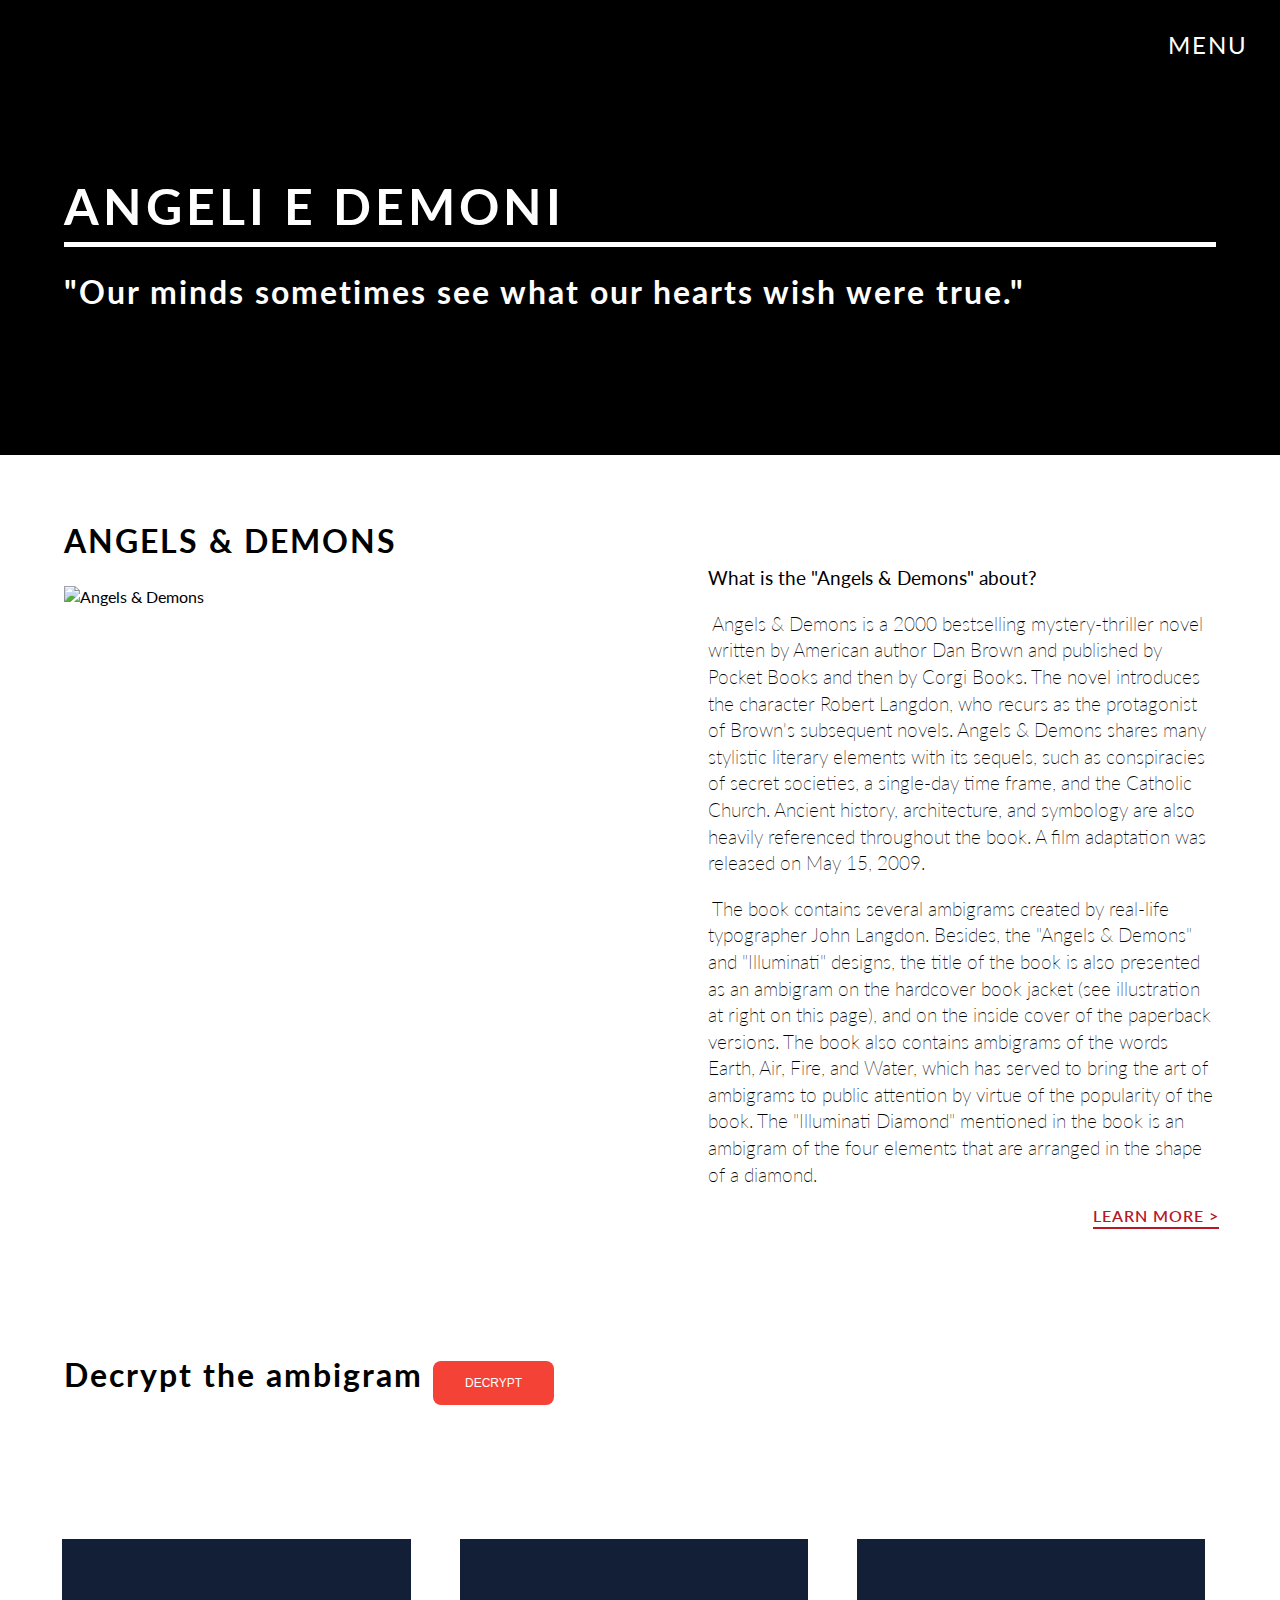
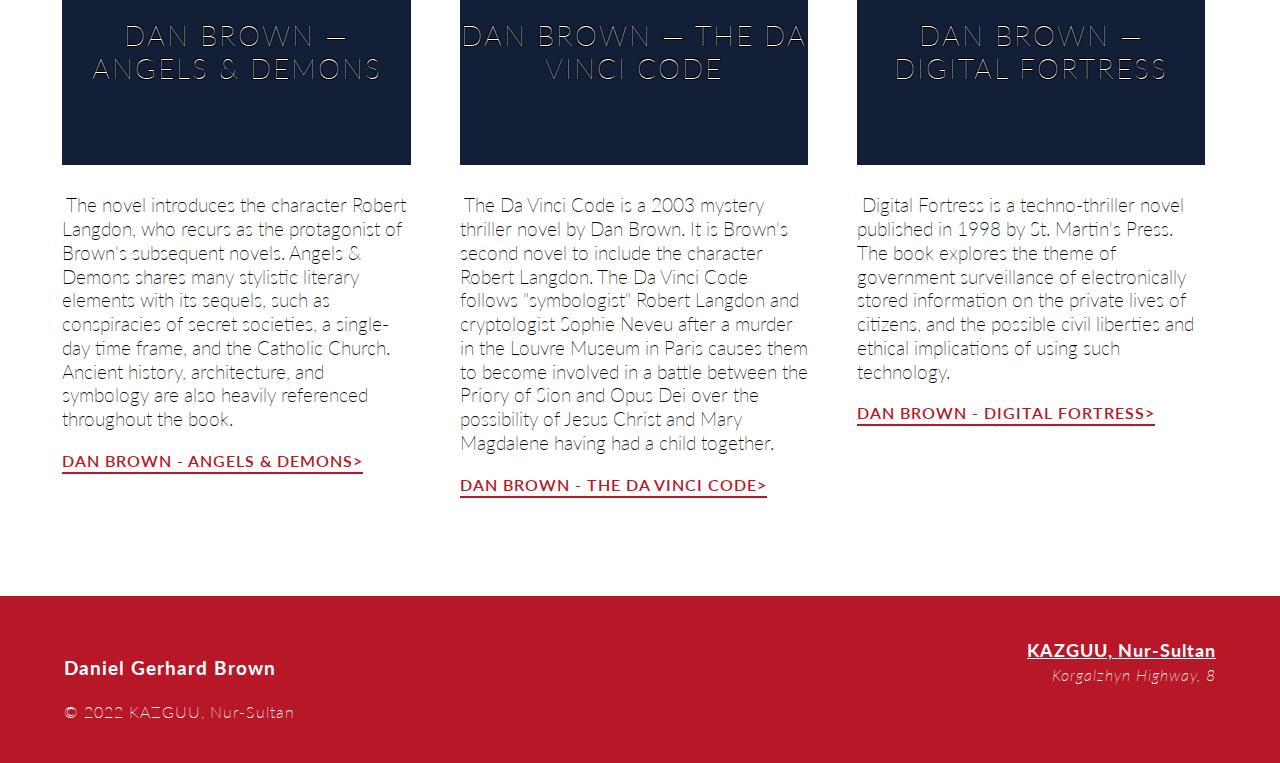
==== Angels&Demons.html @ 411c34a1 "First Commit!" ====
<!DOCTYPE html>
<html lang="en" charset="UTF-8">
<head>
    <title>Angels & Demons</title>
    <link rel="shortcut icon" href="angels&demons_fav.ico">
    <link type="text/css" rel="stylesheet" href="Dan.css" media="all"/>
    <script type="text/javascript" src="Dan.js"></script>
    <meta name="viewport" content="width=device-width, initial-scale=1">
</head>
<body>
<div id="mySidenav" class="sidenav">
    <a href="javascript:void(0)" class="closebtn" onclick="closeNav()">&times;</a>
    <a href="DanBrownMainPage.html">Home</a>
    <a href="Biography.html">Biography</a>
    <a href="Works.html">Works</a>
</div>
<a id="menu" onclick="openNav()" href="#"> menu</a>
<div>
    <header id="angels">
        <h1>Angeli e Demoni</h1>
        <h2>"Our minds sometimes see what our hearts wish were true."</h2>
    </header>

    <section id="introduction">
        <h2>Angels & Demons</h2>
        <img src="https://img.wallpapersafari.com/desktop/1280/1024/17/72/XQzYSm.jpg" alt="Angels & Demons"/>
        <div id="intro">
            <p><strong>What is the "Angels & Demons" about?</strong></p>
            <p>&nbsp;Angels & Demons is a 2000 bestselling mystery-thriller novel written by American author Dan Brown and
                published by Pocket Books and then by Corgi Books. The novel introduces the character Robert Langdon,
                who recurs as the protagonist of Brown's subsequent novels. Angels & Demons shares many stylistic
                literary elements with its sequels, such as conspiracies of secret societies, a single-day time frame,
                and the Catholic Church. Ancient history, architecture, and symbology are also heavily referenced
                throughout the book. A film adaptation was released on May 15, 2009.</p>

            <p>&nbsp;The book contains several ambigrams created by real-life typographer John Langdon. Besides, the "Angels
                & Demons" and "Illuminati" designs, the title of the book is also presented as an ambigram on the
                hardcover book jacket (see illustration at right on this page), and on the inside cover of the paperback
                versions. The book also contains ambigrams of the words Earth, Air, Fire, and Water, which has served to
                bring the art of ambigrams to public attention by virtue of the popularity of the book. The
                "Illuminati Diamond" mentioned in the book is an ambigram of the four elements that are arranged in the
                shape of a diamond.</p>
            <p><a class="cta" href="https://en.wikipedia.org/wiki/Angels_%26_Demons" target="_blank">Learn More &gt;</a></p></div>
    </section>

    <section>
        <h2>Decrypt the ambigram <button class="button" onclick="show()">DECRYPT</button></h2>
        <div id="imgShow" style="display: none">
            <img src="https://i.pinimg.com/originals/bc/9d/39/bc9d3971d383756335f5eeb62fc30649.jpg" alt="Illuminati" width="200px" style="padding-left: 100px">
            <img src="https://www.johnlangdon.net/wp-content/uploads/2013/12/Earth-Air-Fire-Water_JohnLangdon.gif" alt="earthAirFireWater" width="500px" style="position: absolute; padding-left: 300px">
        </div>
    </section>
    <section id="tiles">
        <div class="tile">
            <a href="Angels&Demons.html">
                <div class="img" style="background:#131f37 url(https://images-na.ssl-images-amazon.com/images/I/91Mt-Ev4OlL.jpg) center no-repeat;">
                    <h3>Dan Brown &mdash; Angels & Demons</h3>
                </div>
            </a>
            <p>&nbsp;The novel introduces the character Robert Langdon, who recurs as the protagonist of Brown's subsequent
                novels. Angels & Demons shares many stylistic literary elements with its sequels, such as conspiracies
                of secret societies, a single-day time frame, and the Catholic Church. Ancient history, architecture,
                and
                symbology are also heavily referenced throughout the book.</p>
            <a class="cta" href="Angels&Demons.html">Dan Brown - Angels & Demons></a>
        </div>

        <div class="tile">
            <a href="TheDaVinciCode.html">
                <div class="img" style="background:#131f37 url(https://images-na.ssl-images-amazon.com/images/I/A15FFg6aNLL.jpg) center no-repeat;">
                    <h3>Dan Brown &mdash; The Da Vinci Code</h3>
                </div>
            </a>
            <p>&nbsp;The Da Vinci Code is a 2003 mystery thriller novel by Dan Brown. It is Brown's second novel to include
                the character Robert Langdon. The Da Vinci Code follows
                "symbologist" Robert Langdon and cryptologist Sophie Neveu after a murder in the
                Louvre Museum in Paris causes them to become involved in a battle between the Priory of Sion and Opus
                Dei over the possibility of Jesus Christ and Mary Magdalene having had a child together.</p>
            <a class="cta" href="TheDaVinciCode.html">Dan Brown - The Da Vinci Code></a>
        </div>

        <div class="tile">
            <a href="DigitalFortress.html">
                <div class="img" style="background:#131f37 url(https://images-na.ssl-images-amazon.com/images/I/91Oane5f2GL.jpg) center no-repeat;">
                    <h3>Dan Brown &mdash; Digital Fortress</h3>
                </div>
            </a>
            <p>&nbsp;Digital Fortress is a techno-thriller novel published in 1998 by
                St. Martin's Press. The book explores the theme of government surveillance of electronically stored
                information on the private lives of citizens, and the possible civil liberties and ethical implications
                of using such technology.</p>
            <a class="cta" href="DigitalFortress.html">Dan Brown - Digital Fortress></a>
        </div>
    </section>
</div>
<footer>
    <div id="copyright">
        <p>Daniel Gerhard Brown </p>
        <span>&copy; 2022 KAZGUU, Nur-Sultan</span>
    </div>
    <div id="address">
        <a href="https://kazguu.kz/en/" target="_blank">KAZGUU, Nur-Sultan</a>
        <address>Korgalzhyn Highway, 8</address>
    </div>
</footer>
</body>
</html>
---- Dan.css ----
@import url(https://fonts.googleapis.com/css?family=Lato:400,700,900,300);
html, body {
    font-family: 'Lato', sans-serif;
    color: #000;
    font-size: 1em;
    line-height: 1.4;
    margin: 0;
    padding: 0;
}

p {
    font-size: 19px;
    font-weight: 200;
}

.cta {
    color: #b71727;
    font-weight: 600;
    text-transform: uppercase;
    border-bottom: 2px solid #b71727;
    letter-spacing: 1px;
    font-size: 16px;
    line-height: 18px;
    padding: 0 0 2px 0;
    float: right;
    text-decoration: none;
}

.cta:hover {
    color: #001d71;
    border-bottom: 2px solid #001d71;
}

h2 {
    color: #000;
    font-size: 32px;
    line-height: 38px;
    letter-spacing: 2px;
}

h3 {
    color: #000;
    font-size: 28px;
    line-height: 33px;
    text-transform: uppercase;
    font-weight: 100;
    letter-spacing: 2px;
}
.sidenav {
    height: 100%;
    width: 0;
    position: fixed;
    z-index: 1;
    top: 0;
    right: 0;
    background-color: #111;
    overflow-x: hidden;
    transition: 0.5s;
    padding-top: 60px;
}

.sidenav a {
    padding: 8px 8px 8px 32px;
    text-decoration: none;
    font-size: 25px;
    color: #818181;
    display: block;
    transition: 0.3s;
}

.sidenav a:hover {
    color: #f1f1f1;
}

.sidenav .closebtn {
    position: absolute;
    top: 0;
    right: 25px;
    font-size: 36px;
    margin-left: 50px;
}

#menu {
    z-index: 3;
    position: absolute;
    top: 28px;
    right: 2.5%;
    font-size: 24px;
    letter-spacing: 2px;
    text-transform: uppercase;
    color: #fff;
    text-decoration: none;
    text-shadow: 1px 1px 6px #000;
}
.button {
    background-color: #f44336;
    border: none;
    color: white;
    padding: 15px 32px;
    text-align: center;
    text-decoration: none;
    display: inline-block;
    font-size: 12px;
    border-radius: 8px;
    cursor: pointer;
}
header {
    display: block;
    clear: both;
    overflow: hidden;
    position: relative;
    -webkit-background-size: cover;
    -moz-background-size: cover;
    -o-background-size: cover;
    background-size: cover;
    color: #fff;
    width: 90%;
    padding: 120px 5%;
}

header#home {
    background: #000 url(https://jessicabrookjohnsonwrites.files.wordpress.com/2019/02/dbc_feat.jpg?w=820) no-repeat;
    -webkit-background-size: cover;
    -moz-background-size: cover;
    -o-background-size: cover;
    background-size: cover;
}

header#angels {
    background: #000 url(https://cdn.traileraddict.com/content/columbia-pictures/angeles_and_demons-5.jpg) no-repeat;
    -webkit-background-size: cover;
    -moz-background-size: cover;
    -o-background-size: cover;
    background-size: cover;
}

header#works {
    background: #000 url(https://maxhaiven.com/wp-content/uploads/2020/05/d7hftxdivxxvm.cloudfront.net_.jpg) no-repeat;
    -webkit-background-size: cover;
    -moz-background-size: cover;
    -o-background-size: cover;
    background-size: cover;
}

header#biography {
    background: #000 url(https://media.npr.org/assets/img/2013/05/14/inferno-cover-photo-hi-res-5f10a088b1271bb8b53ff8b6d2d5a0b88c1a281f.jpg) no-repeat;
    -webkit-background-size: cover;
    -moz-background-size: cover;
    -o-background-size: cover;
    background-size: cover;
}

header#davinchi {
    background: #000 url(https://danbrown.com/wp-content/uploads/2016/09/YADVC_Interstitial_1.jpg) no-repeat;
    -webkit-background-size: cover;
    -moz-background-size: cover;
    -o-background-size: cover;
    background-size: cover;
}

header#fortress {
    background: #000 url(https://images.fineartamerica.com/images/artworkimages/mediumlarge/1/digital-fortress-emma-thomas.jpg) no-repeat;
    -webkit-background-size: cover;
    -moz-background-size: cover;
    -o-background-size: cover;
    background-size: cover;
}

header#home h1, header#home h2, header#home h3 {
    text-shadow: 1px 1px 8px #000;
}

header h1 {
    color: #fff;
    position: relative;
    font-size: 50px;
    line-height: 52px;
    margin: 60px 0 0 0;
    padding: 0 0 10px 0;
    text-transform: uppercase;
    letter-spacing: 4px;
    border-bottom: 5px solid #fff;
}

header#fortress h1 {
    color: #000000;
    position: relative;
    font-size: 50px;
    line-height: 52px;
    margin: 60px 0 0 0;
    padding: 0 0 10px 0;
    text-transform: uppercase;
    letter-spacing: 4px;
    border-bottom: 5px solid #fff;
}

header h2 {
    color: #fff;
    line-height: 35px;
}

header#fortress h2 {
    color: #000000;
    line-height: 35px;
}

header h3 {
    color: #fff;
    letter-spacing: 1px;
    width: 65%;
    text-transform: none;
}

header h3 a {
    color: #fff;
    text-transform: uppercase;
    text-decoration: none;
}

header #cta {
    float: right;
    background: #b71727;
    color: #fff;
    font-size: 18px;
    font-weight: 600;
    padding: 10px 2%;
    text-transform: uppercase;
    text-decoration: none;
    letter-spacing: 1px;
    display: inline-block;
}

header #cta:hover {
    color: #fff;
    background: black;
}

section {
    position: relative;
    display: block;
    width: 90%;
    padding: 40px 5%;
    clear: both;
    overflow: hidden;
}

section#introduction {
    width: 95%;
    padding: 40px 0 0 5%;
}

section#introduction h2 {
    color: #000;
    text-transform: uppercase;
}

section#introduction #intro {
    color: #000;
    background: rgba(255, 255, 255, 0.5);
    width: 42%;
    padding: 0 0 0 3%;
    position: relative;
    top: -40px;
    right: 5%;
    float: right;
    clear: both;
    overflow: hidden;
}

section#introduction #intro .cta {
    margin: 0 0 20px 0;
}

section#introduction img {
    width: 55%;
}

section#tiles {
    width: 94%;
    padding: 20px 3%;
}

section#tiles h3 {
    padding: 0 2%;
}

section#tiles .tile {
    width: 29%;
    padding: 20px 0 0 0;
    margin: 0 2%;
    float: left;
}

section#tiles .tile p {
    min-height: 6.25em;
    line-height: 1.25em;
}

section#tiles .tile a {
    text-decoration: none;
}

section#tiles .tile a .img {
    min-height: 200px;
    width: 100%;
}

section#tiles .tile a h3 {
    color: #fff;
    padding: 80px 0;
    text-align: center;
    text-shadow: -1px -1px 0 #000, 1px -1px 0 #000, -1px 1px 0 #000, 1px 1px 0 #000;
}

section#tiles .tile .cta {
    color: #b71727;
    border-bottom-color: #b71727;
    float: none;
}

section#tiles .tile .cta:hover {
    color: #001d71;
    border-bottom-color: #001d71;
}

footer {
    text-align: center;
    background: #b71727;
    width: 100%;
    padding: 40px 0;
    margin: 80px 0 0 0;
    letter-spacing: 1px;
    font-weight: 200;
    color: #fff;
    clear: both;
    overflow: hidden;
}

footer #copyright {
    float: left;
    width: 55%;
    padding: 0 0 0 5%;
    margin: 0;
    text-align: left;
}

footer #copyright p {
    font-weight: bold;
}

footer #address {
    float: right;
    width: 30%;
    padding: 0 5%;
    margin: 0;
    text-align: right;
}

footer #address a {
    font-size: 18px;
    font-weight: bold;
    color: #fff;
    line-height: 28px;
}

@media (max-width: 950px) {
    header {
        padding: 100px 5%;
    }

    header #davinci-sketch {
        width: 100px;
    }

    header h1 {
        position: relative;
        font-size: 40px;
        line-height: 42px;
        top: 0;
        left: 0;
        margin: 20px 0 0 0;
        letter-spacing: 2px;
    }

    header h2 {
        font-size: 26px;
        line-height: 28px;
    }

    header h3 {
        font-size: 22px;
        line-height: 26px;
        width: 100%;
    }

    header #cta {
        margin: 10px 0;
        position: relative;
        display: inline-block;
        float: none;
    }

    section {
        width: 90%;
        padding: 15px 5%;
    }

    section#introduction {
        width: 90%;
        padding: 40px 5%;
    }

    section#introduction #intro {
        background: #fff;
        color: #000;
        width: 100%;
        padding: 0;
        position: relative;
        top: 0;
        right: 0;
        float: none;
    }

    section#introduction #intro .cta {
        color: #b71727;
        border-bottom-color: #b71727;
    }

    section#introduction img {
        width: 100%;
        margin: 0 0 20px 0;
    }

    section#tiles {
        width: 90%;
        padding: 0 5%;
    }

    section#tiles .tile {
        display: block;
        width: 100%;
        margin: 0 0 20px 0;
        padding: 0;
        float: none;
        clear: both;
        overflow: hidden;
    }

    section#tiles .tile p {
        min-height: 0;
    }

    section#tiles .tile .cta {
        float: right;
        display: inline-block;
        position: relative;
    }

    footer #copyright {
        float: none;
        width: 90%;
        padding: 0 5% 30px 5%;
        text-align: center;
    }

    footer #address {
        float: none;
        width: 90%;
        padding: 0 5% 10px 5%;
        text-align: center;
    }
}

@media (max-width: 550px) {
   header {
        padding: 50px 5%;
    }

    section {
        width: 90%;
        padding: 5px 5%;
    }

    section#introduction {
        padding: 20px 5% 5px 5%;
    }

    section#introduction .cta {
        float: none;
        display: inline-block;
    }

    section#tiles .tile .cta {
        float: none;
        text-align: center;
    }

    footer {
        margin: 40px 0 0 0;
    }
}
@media screen and (max-height: 450px) {
    .sidenav {padding-top: 15px;}
    .sidenav a {font-size: 18px;}
}
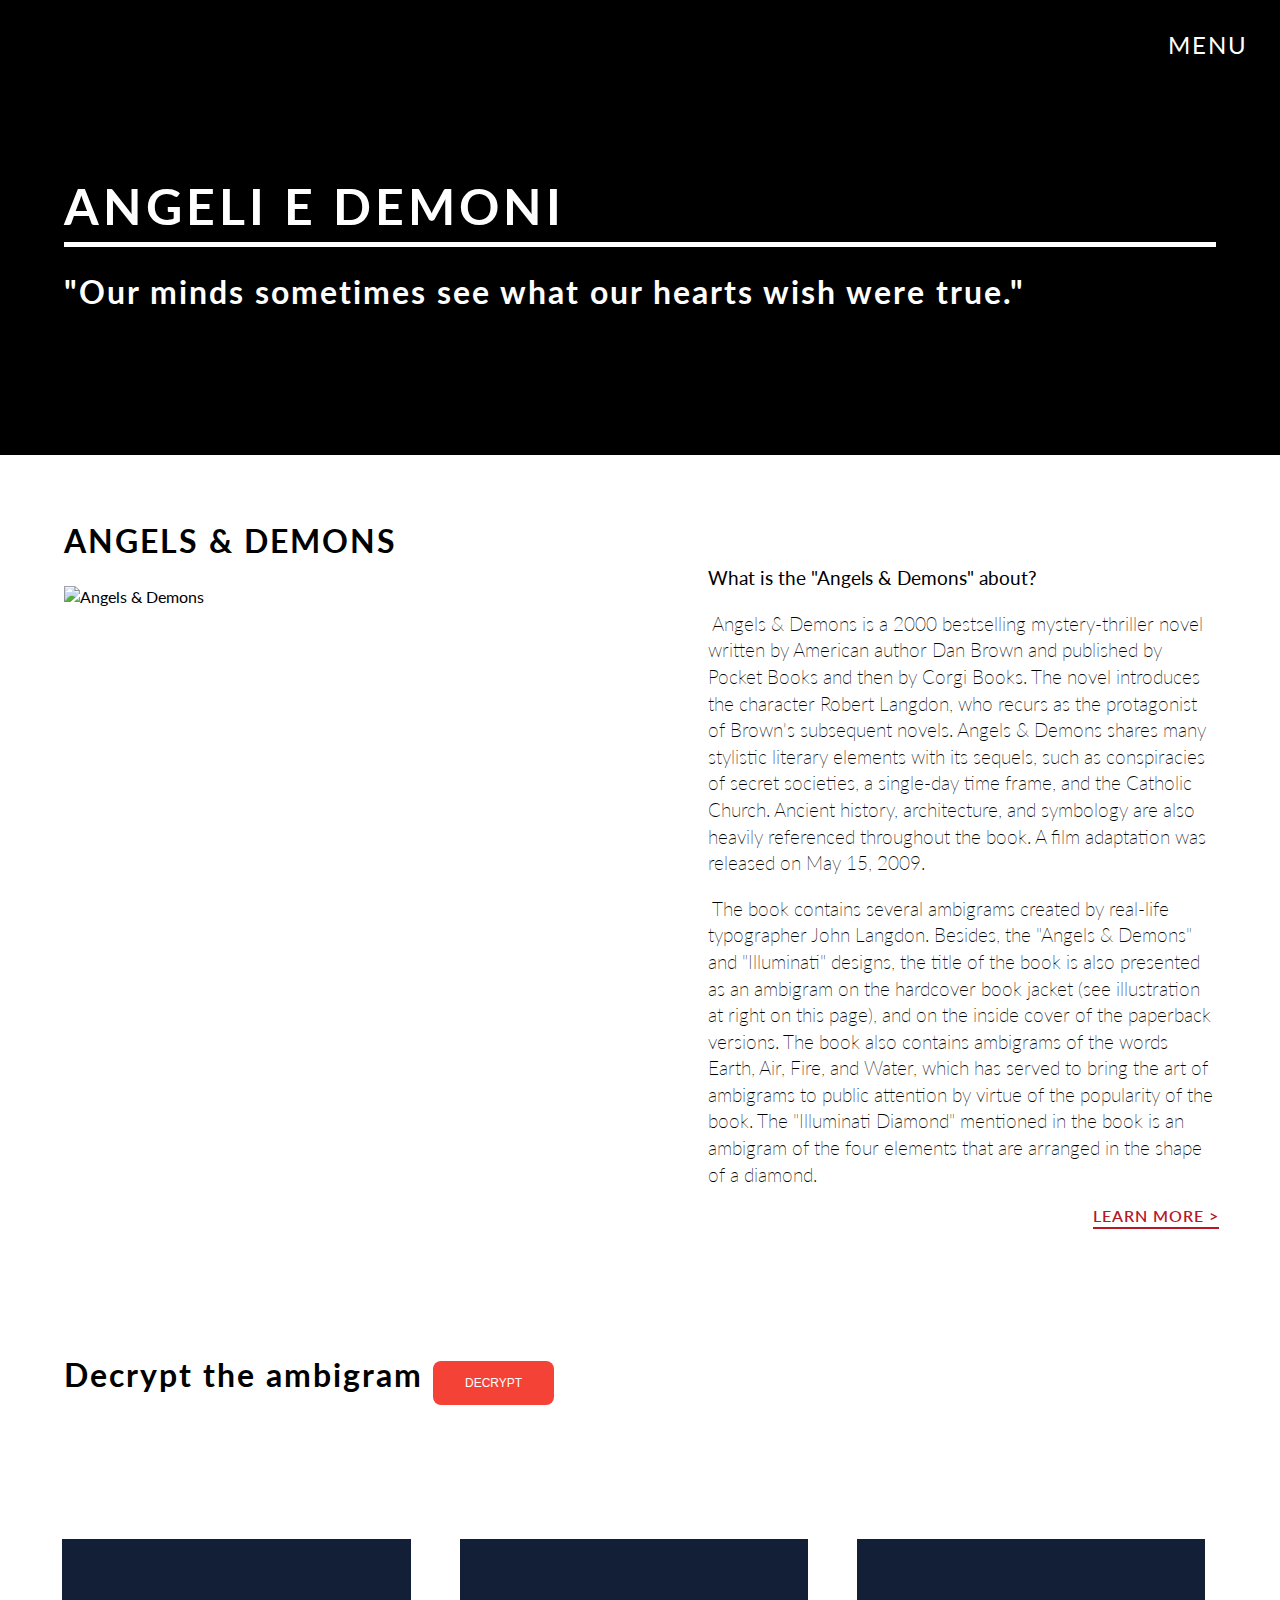
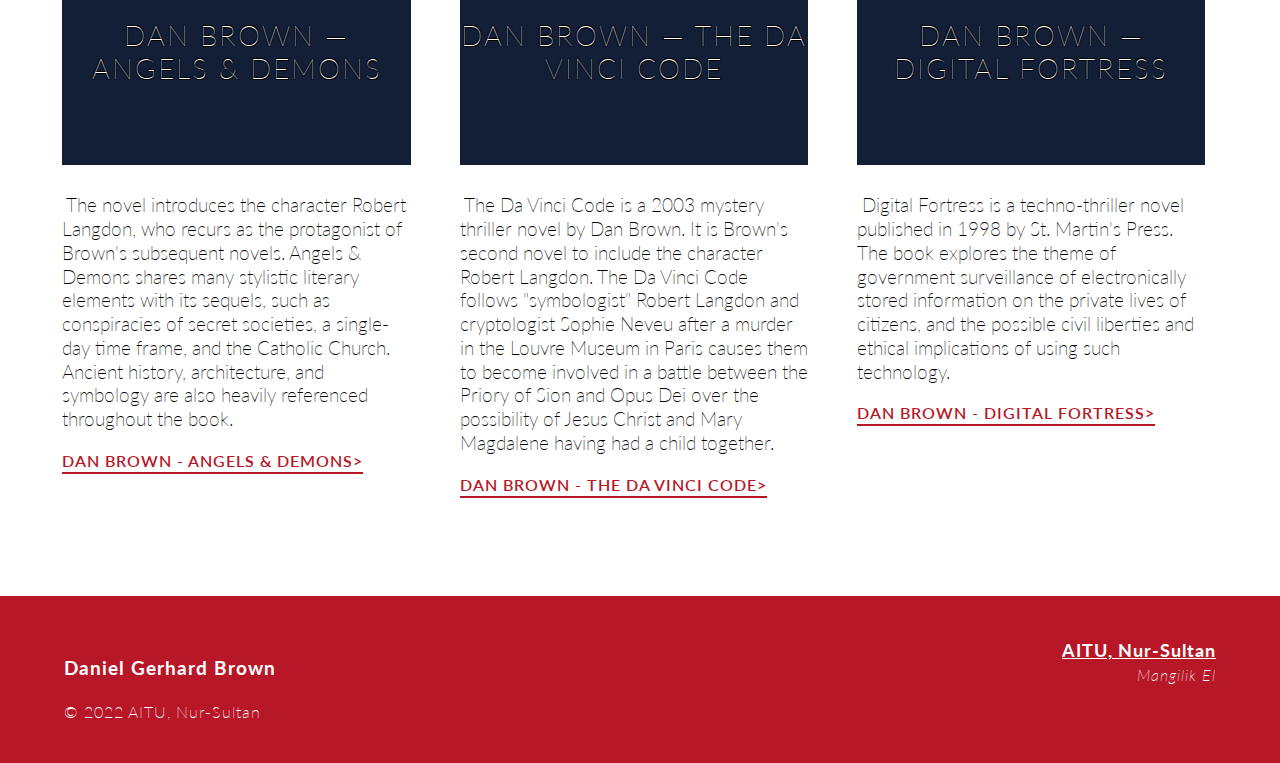
==== commit d1818e2e: "Update Angels&Demons.html" ====
--- a/Angels&Demons.html
+++ b/Angels&Demons.html
@@ -96,11 +96,11 @@
 <footer>
     <div id="copyright">
         <p>Daniel Gerhard Brown </p>
-        <span>&copy; 2022 KAZGUU, Nur-Sultan</span>
+        <span>&copy; 2022 AITU, Nur-Sultan</span>
     </div>
     <div id="address">
-        <a href="https://kazguu.kz/en/" target="_blank">KAZGUU, Nur-Sultan</a>
-        <address>Korgalzhyn Highway, 8</address>
+        <a href="https://astanait.edu.kz/" target="_blank">AITU, Nur-Sultan</a>
+        <address>Mangilik El</address>
     </div>
 </footer>
 </body>
